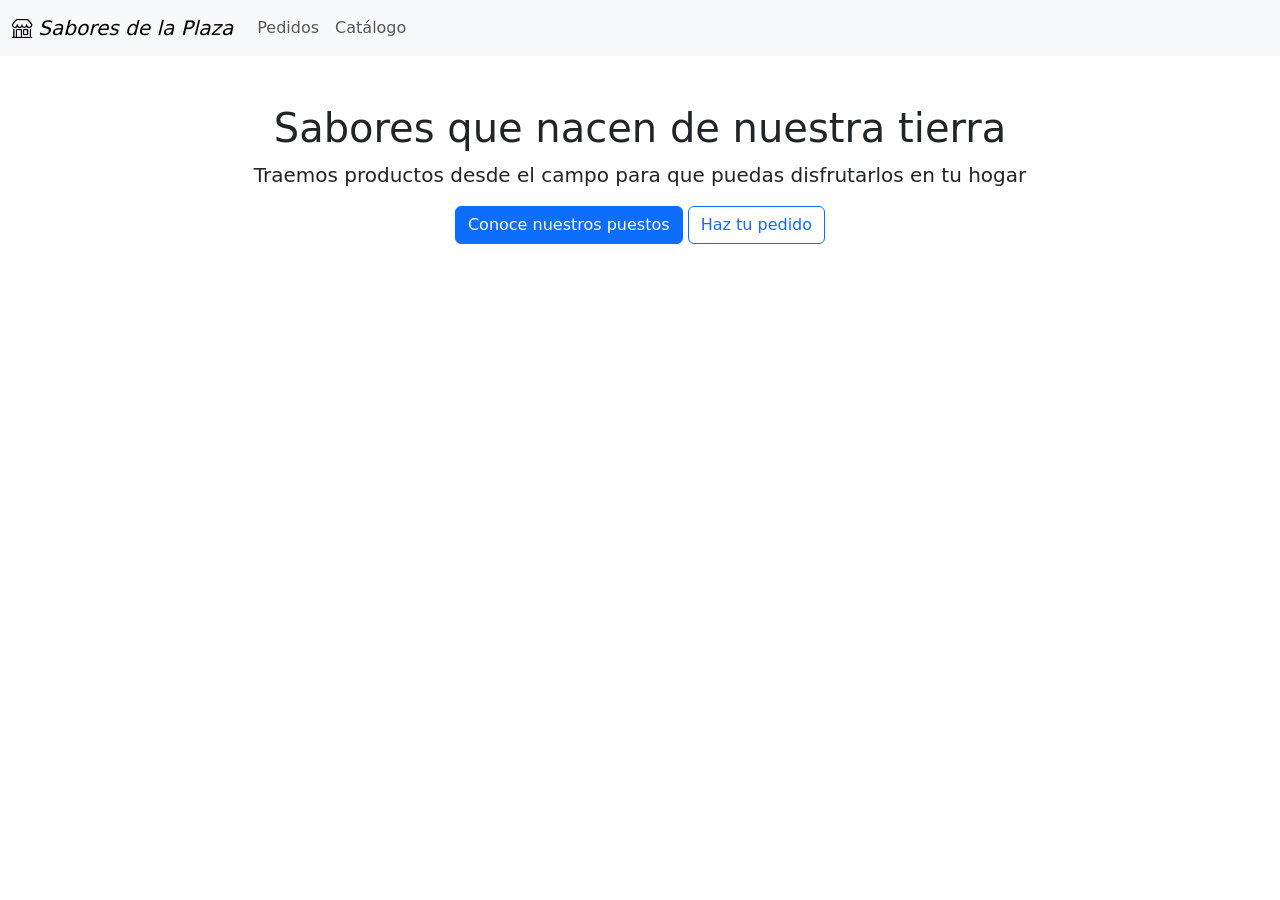
==== plaza/index.html @ 604ac2ee "Nycol Vera Lab Bootstrap" ====
<!--
============================================================
Página de INICIO · Sabores de la Plaza
Ejercicios 01, 02, 03, 07 y 08
============================================================
Sabores de la Plaza es un colectivo de puestos de una plaza de
mercado: fruteros, panadería, almuerzos, jugos naturales y café.
Quieren un sitio de tres páginas: index.html (esta), puestos.html
y contacto.html. Escribe tu HTML DEBAJO de este comentario.
Todo con Bootstrap: nada de JavaScript propio.

Ejercicio 01 · Bootstrap instalado (en las TRES páginas)
  - El esqueleto de siempre, con el <meta name="viewport">.
  - En el <head>: el CSS de Bootstrap 5 (cópialo de la documentación)
    y DESPUÉS tu <link href="styles.css" rel="stylesheet">.
  - Al final del <body>: el <script> de bootstrap.bundle.min.js.

Ejercicio 02 · Barra de navegación (idéntica en las TRES páginas)
  - Una navbar con navbar-expand-lg, la marca "Sabores de la Plaza"
    (clase navbar-brand) y el botón navbar-toggler para el celular.
  - El data-bs-target del botón apunta al id del div collapse.
  - Enlaces a index.html, puestos.html y contacto.html.

Ejercicio 03 · La bienvenida (solo en esta página)
  - Un banner (hero) con el único <h1> de esta página, una frase y un
    botón (clase btn) que lleve a puestos.html o a contacto.html.
  - Una fila con 3 o 4 bloques de presentación (fresco, local,
    hecho a mano…): uno debajo del otro en el celular y todos en
    una sola fila en el computador.
  - Un <footer> con los datos del colectivo.

Ejercicio 07 · El carrusel (aquí o en puestos.html)
  - El cliente quiere "fotos que pasen solas". Búscalo en
    Components → Carousel. Al menos 3 fotos, cada una con alt.
  - En plaza/img/ tienes 3 imágenes listas para usar.

Ejercicio 08 · La letra (en las TRES páginas)
  - El <link> de Google Fonts con tu fuente, en el <head>.
============================================================
-->

<!DOCTYPE html>
<html lang="es">
<head>
  <meta charset="UTF-8">
  <meta name="viewport" content="width=device-width, initial-scale=1.0">
  <title>INICIO · Sabores de la Plaza</title>

  <link rel="preconnect" href="https://fonts.googleapis.com">
  <link rel="preconnect" href="https://fonts.gstatic.com" crossorigin>
  <link href="https://fonts.googleapis.com/css2?family=Poppins:wght@400;600;700&display=swap" rel="stylesheet">

  <link href="https://cdn.jsdelivr.net/npm/bootstrap@5.3.8/dist/css/bootstrap.min.css" rel="stylesheet" integrity="sha384-sRIl4kxILFvY47J16cr9ZwB07vP4J8+LH7qKQnuqkuIAvNWLzeN8tE5YBujZqJLB" crossorigin="anonymous">
  <link href="https://cdn.jsdelivr.net/npm/bootstrap-icons@1.13.2/font/bootstrap-icons.min.css" rel="stylesheet">
  <link href="styles.css" rel="stylesheet">

</head>
<body>
  <nav class="navbar navbar-expand-lg bg-body-tertiary">
  <div class="container-fluid">
    <a class="navbar-brand" href="index.html">
      <i class="bi bi-shop"> Sabores de la Plaza </i>
      
    </a>
    <button class="navbar-toggler" type="button" data-bs-toggle="collapse" data-bs-target="#navbarNav" aria-controls="navbarNav" aria-expanded="false" aria-label="Toggle navigation">
      <span class="navbar-toggler-icon"></span>
    </button>
    <div class="collapse navbar-collapse" id="navbarNav">
      <ul class="navbar-nav">
        <li class="nav-item">
          <a class="nav-link" aria-current="page" href="contacto.html">Pedidos</a>
        </li>
        <li class="nav-item">
          <a class="nav-link" href="puestos.html">Catálogo</a>
        </li>
      </ul>
    </div>
  </div>
</nav>
<header class="container py-5 text-center">
  <h1>Sabores que nacen de nuestra tierra</h1>

  <p class="lead">
    Traemos productos desde el campo para que puedas disfrutarlos en tu hogar
  </p>

  <a href="puestos.html" class="btn btn-primary">
    Conoce nuestros puestos
  </a>

  <a href="contacto.html" class="btn btn-outline-primary">
    Haz tu pedido
  </a>
</header>

<script src="https://cdn.jsdelivr.net/npm/bootstrap@5.3.8/dist/js/bootstrap.bundle.min.js" integrity="sha384-FKyoEForCGlyvwx9Hj09JcYn3nv7wiPVlz7YYwJrWVcXK/BmnVDxM+D2scQbITxI" crossorigin="anonymous"></script>
</body>
</html>
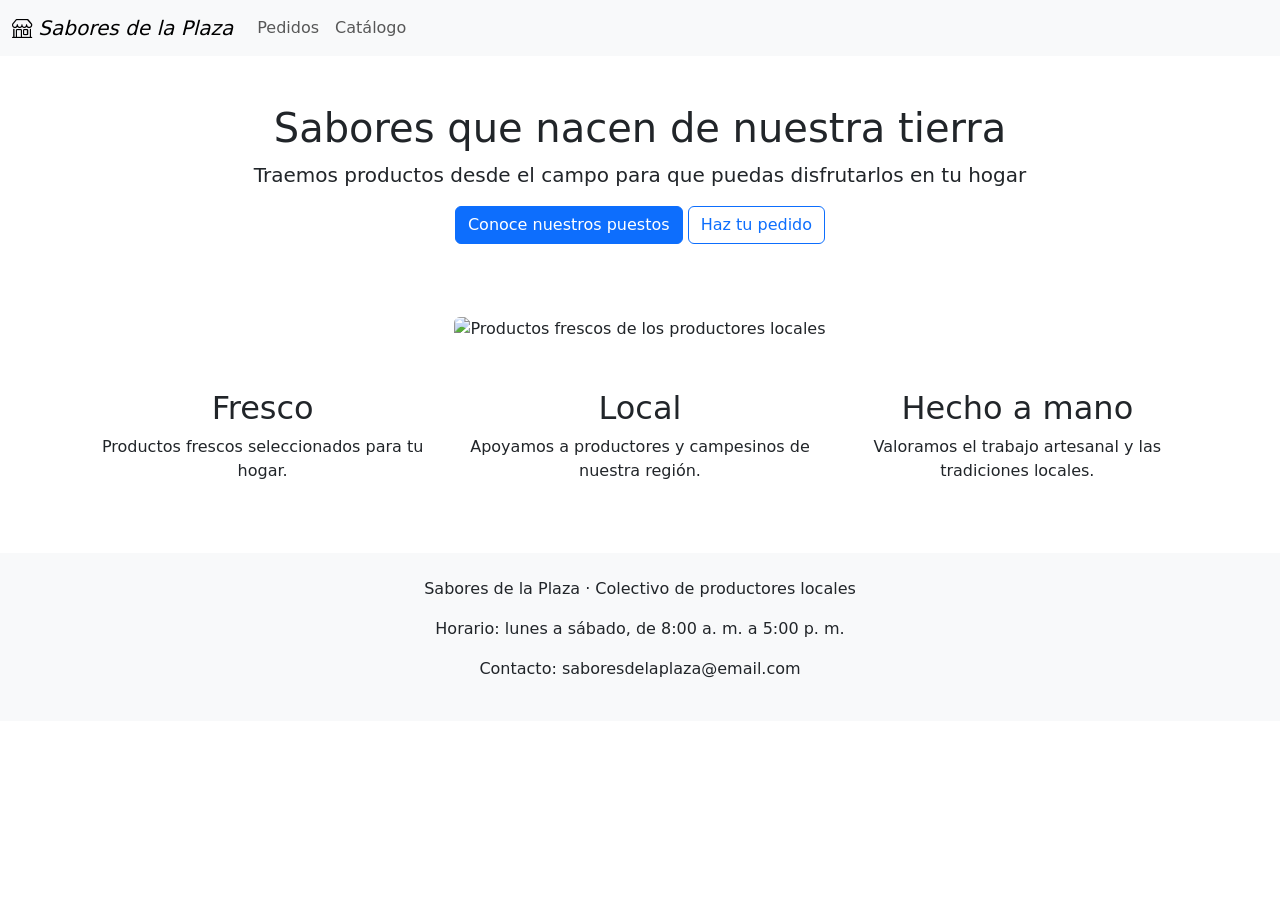
==== commit 0eb2442f: "Ejercicio 3 terminado" ====
--- a/plaza/index.html
+++ b/plaza/index.html
@@ -93,6 +93,40 @@
   </a>
 </header>
 
+
+<div class="container my-4 text-center">
+  <img
+    src="https://visitbogota.co/sites/default/files/styles/wide/public/2025-09/FOTO%201%20PLAZA%207%20DE%20AGOSTO.jpg.webp?itok=umX1ZxqK"
+    class="img-fluid rounded w-50"
+    alt="Productos frescos de los productores locales">
+</div>
+
+
+<div class="container text-center py-4">
+  <div class="row g-3">
+    <div class="col-12 col-md-4">
+      <h2>Fresco</h2>
+      <p>Productos frescos seleccionados para tu hogar.</p>
+    </div>
+
+    <div class="col-12 col-md-4">
+      <h2>Local</h2>
+      <p>Apoyamos a productores y campesinos de nuestra región.</p>
+    </div>
+
+    <div class="col-12 col-md-4">
+      <h2>Hecho a mano</h2>
+      <p>Valoramos el trabajo artesanal y las tradiciones locales.</p>
+    </div>
+  </div>
+</div>
+
+<footer class="text-center py-4">
+  <p>Sabores de la Plaza · Colectivo de productores locales</p>
+  <p>Horario: lunes a sábado, de 8:00 a. m. a 5:00 p. m.</p>
+  <p>Contacto: saboresdelaplaza@email.com</p>
+</footer>
+
 <script src="https://cdn.jsdelivr.net/npm/bootstrap@5.3.8/dist/js/bootstrap.bundle.min.js" integrity="sha384-FKyoEForCGlyvwx9Hj09JcYn3nv7wiPVlz7YYwJrWVcXK/BmnVDxM+D2scQbITxI" crossorigin="anonymous"></script>
 </body>
 </html>
--- a/plaza/styles.css
+++ b/plaza/styles.css
@@ -0,0 +1,37 @@
+/*
+============================================================
+Ejercicio 08 · La identidad visual de Sabores de la Plaza
+============================================================
+El cliente pidió "nuestros propios colores, no el azul de todos
+los sitios" y "una letra que se sienta cálida".
+Escribe tu CSS DEBAJO de este comentario.
+
+  - En :root, cambia --bs-primary y --bs-primary-rgb por tu color
+    principal (el mismo color: uno en hexadecimal y otro en números).
+  - En :root, cambia --bs-body-font-family por la fuente que traes
+    de Google Fonts (el mismo nombre que va en el <link>).
+  - Una regla para .btn-primary que cambie --bs-btn-bg (y si
+    quieres, --bs-btn-border-color y --bs-btn-hover-bg).
+
+Recuerda: este archivo se enlaza DESPUÉS de Bootstrap.
+La paleta es tuya: colores cálidos de plaza de mercado.
+============================================================
+*/
+
+
+
+.row .col {
+  border: 1px solid #96a769;
+  border-radius: 12px;
+  padding: 25px 15px;
+  background-color: #c9dacc;
+  box-shadow: 0 4px 10px rgba(0, 0, 0, 0.08);
+
+}
+
+footer {
+margin-top: 30px;
+padding: 20px;
+background-color: #f8f9fa;
+}
+
--- a/plaza/styles.css
+++ b/plaza/styles.css
@@ -0,0 +1,37 @@
+/*
+============================================================
+Ejercicio 08 · La identidad visual de Sabores de la Plaza
+============================================================
+El cliente pidió "nuestros propios colores, no el azul de todos
+los sitios" y "una letra que se sienta cálida".
+Escribe tu CSS DEBAJO de este comentario.
+
+  - En :root, cambia --bs-primary y --bs-primary-rgb por tu color
+    principal (el mismo color: uno en hexadecimal y otro en números).
+  - En :root, cambia --bs-body-font-family por la fuente que traes
+    de Google Fonts (el mismo nombre que va en el <link>).
+  - Una regla para .btn-primary que cambie --bs-btn-bg (y si
+    quieres, --bs-btn-border-color y --bs-btn-hover-bg).
+
+Recuerda: este archivo se enlaza DESPUÉS de Bootstrap.
+La paleta es tuya: colores cálidos de plaza de mercado.
+============================================================
+*/
+
+
+
+.row .col {
+  border: 1px solid #96a769;
+  border-radius: 12px;
+  padding: 25px 15px;
+  background-color: #c9dacc;
+  box-shadow: 0 4px 10px rgba(0, 0, 0, 0.08);
+
+}
+
+footer {
+margin-top: 30px;
+padding: 20px;
+background-color: #f8f9fa;
+}
+
